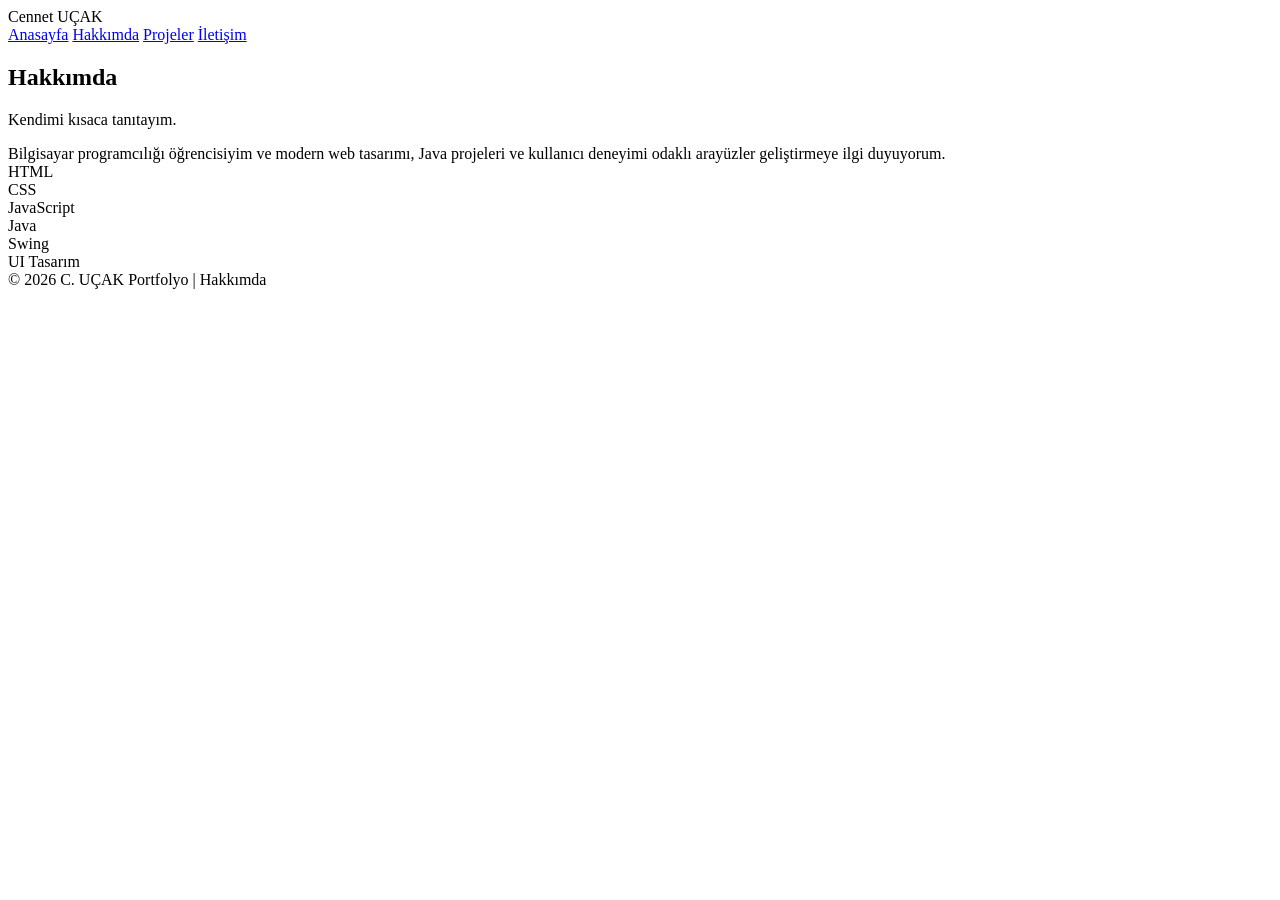
==== pages/about.html @ 22bca2cb "Add about.html" ====
<!DOCTYPE html>
<html lang="tr">
<head>
  <meta charset="UTF-8">
  <meta name="viewport" content="width=device-width, initial-scale=1.0">
  <title>Portfolyo | Hakkımda</title>
  <link rel="stylesheet" href="style.css">
</head>
<body>
  <div id="particles"></div>

  <header>
    <div class="logo">Cennet UÇAK</div>
    <nav>
      <a href="index.html">Anasayfa</a>
      <a href="about.html" class="active">Hakkımda</a>
      <a href="projects.html">Projeler</a>
      <a href="contact.html">İletişim</a>
    </nav>
  </header>

  <section class="page-section">
    <div class="content-box">
      <h2 class="section-title">Hakkımda</h2>
      <p class="section-subtitle">Kendimi kısaca tanıtayım.</p>

      <div class="about-text">
        Bilgisayar programcılığı öğrencisiyim ve modern web tasarımı,
        Java projeleri ve kullanıcı deneyimi odaklı arayüzler geliştirmeye ilgi duyuyorum.
      </div>

      <div class="skills">
        <div class="skill">HTML</div>
        <div class="skill">CSS</div>
        <div class="skill">JavaScript</div>
        <div class="skill">Java</div>
        <div class="skill">Swing</div>
        <div class="skill">UI Tasarım</div>
      </div>
    </div>
  </section>

  <footer>© 2026 C. UÇAK Portfolyo | Hakkımda</footer>

  <script src="anim.js"></script>
</body>
</html>
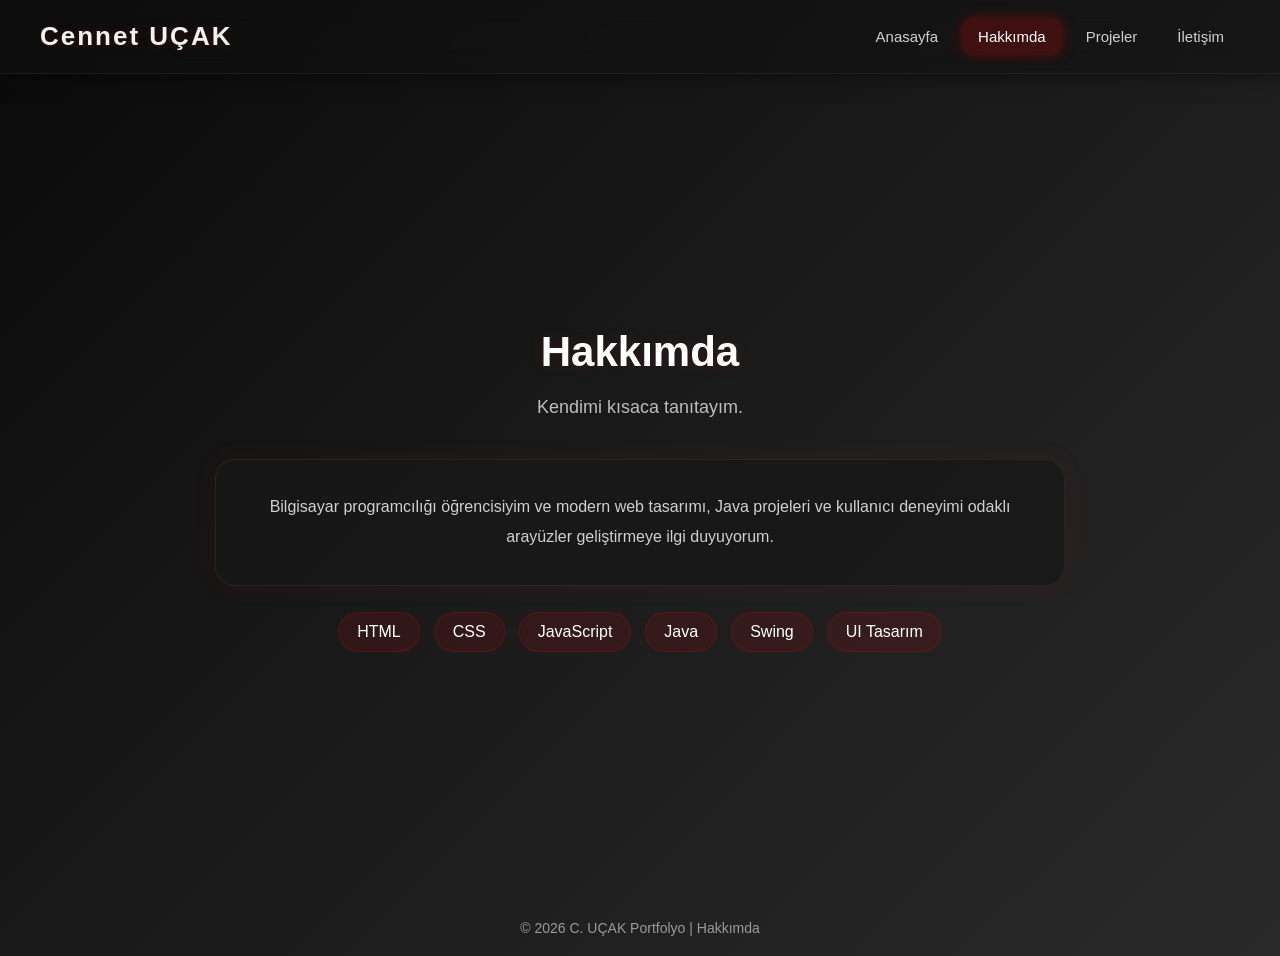
==== commit ea827ce8: "Update about.html" ====
--- a/pages/about.html
+++ b/pages/about.html
@@ -4,7 +4,7 @@
   <meta charset="UTF-8">
   <meta name="viewport" content="width=device-width, initial-scale=1.0">
   <title>Portfolyo | Hakkımda</title>
-  <link rel="stylesheet" href="style.css">
+  <link rel="stylesheet" href="../assest/style.css">
 </head>
 <body>
   <div id="particles"></div>
@@ -12,7 +12,7 @@
   <header>
     <div class="logo">Cennet UÇAK</div>
     <nav>
-      <a href="index.html">Anasayfa</a>
+      <a href="../index.html">Anasayfa</a>
       <a href="about.html" class="active">Hakkımda</a>
       <a href="projects.html">Projeler</a>
       <a href="contact.html">İletişim</a>
@@ -42,6 +42,6 @@
 
   <footer>© 2026 C. UÇAK Portfolyo | Hakkımda</footer>
 
-  <script src="anim.js"></script>
+<script src="../assest/anim.js"></script>
 </body>
 </html>
--- a/assest/style.css
+++ b/assest/style.css
@@ -0,0 +1,372 @@
+* {
+  margin: 0;
+  padding: 0;
+  box-sizing: border-box;
+  font-family: Arial, sans-serif;
+}
+
+html {
+  scroll-behavior: smooth;
+}
+
+body {
+  background: linear-gradient(135deg, #0a0a0a, #1b1b1b, #2a2a2a);
+  color: white;
+  overflow-x: hidden;
+  min-height: 100vh;
+  position: relative;
+}
+
+#particles {
+  position: fixed;
+  top: 0;
+  left: 0;
+  width: 100%;
+  height: 100%;
+  z-index: -1;
+  overflow: hidden;
+}
+
+.particle {
+  position: absolute;
+  bottom: -20px;
+  width: 6px;
+  height: 6px;
+  background: rgba(255, 0, 0, 0.18);
+  border-radius: 50%;
+  animation: floatUp linear infinite;
+  box-shadow: 0 0 10px rgba(255, 0, 0, 0.25);
+}
+
+@keyframes floatUp {
+  from {
+    transform: translateY(0) scale(1);
+    opacity: 0.2;
+  }
+  20% {
+    opacity: 0.7;
+  }
+  to {
+    transform: translateY(-110vh) scale(1.4);
+    opacity: 0;
+  }
+}
+
+header {
+  display: flex;
+  justify-content: space-between;
+  align-items: center;
+  padding: 18px 40px;
+  position: fixed;
+  top: 0;
+  width: 100%;
+  z-index: 1000;
+  background: rgba(17, 17, 17, 0.55);
+  backdrop-filter: blur(12px);
+  -webkit-backdrop-filter: blur(12px);
+  border-bottom: 1px solid rgba(255, 255, 255, 0.06);
+  box-shadow: 0 0 20px rgba(0, 0, 0, 0.55);
+}
+
+.logo {
+  font-size: 26px;
+  font-weight: bold;
+  letter-spacing: 2px;
+  color: #f2f2f2;
+  text-shadow: 0 0 12px rgba(255, 0, 0, 0.18);
+}
+
+nav {
+  display: flex;
+  flex-wrap: wrap;
+  gap: 8px;
+}
+
+nav a {
+  color: #d0d0d0;
+  text-decoration: none;
+  padding: 10px 16px;
+  border-radius: 10px;
+  transition: 0.3s;
+  font-size: 15px;
+}
+
+nav a:hover {
+  color: white;
+  background: rgba(255, 0, 0, 0.12);
+  box-shadow: 0 0 12px rgba(255, 0, 0, 0.18);
+}
+
+nav a.active {
+  color: white;
+  background: rgba(255, 0, 0, 0.18);
+  box-shadow: 0 0 14px rgba(255, 0, 0, 0.28);
+}
+
+.page-section {
+  min-height: 100vh;
+  display: flex;
+  justify-content: center;
+  align-items: center;
+  padding: 120px 20px 40px;
+  text-align: center;
+}
+
+.content-box {
+  width: 100%;
+  max-width: 1100px;
+  animation: fadePage 0.9s ease;
+}
+
+@keyframes fadePage {
+  from {
+    opacity: 0;
+    transform: translateY(35px);
+  }
+  to {
+    opacity: 1;
+    transform: translateY(0);
+  }
+}
+
+.hero-title {
+  font-size: 58px;
+  margin-bottom: 18px;
+  line-height: 1.1;
+  text-shadow: 0 0 20px rgba(255, 0, 0, 0.12);
+}
+
+.hero-title span {
+  color: #ff3b3b;
+}
+
+.typing-text {
+  font-size: 22px;
+  color: #cfcfcf;
+  min-height: 34px;
+  margin-bottom: 26px;
+}
+
+.hero-desc {
+  color: #b7b7b7;
+  font-size: 18px;
+  max-width: 700px;
+  margin: 0 auto 30px;
+  line-height: 1.7;
+}
+
+.hero-buttons {
+  display: flex;
+  justify-content: center;
+  gap: 16px;
+  flex-wrap: wrap;
+}
+
+.btn {
+  display: inline-block;
+  padding: 14px 28px;
+  text-decoration: none;
+  border-radius: 12px;
+  border: none;
+  cursor: pointer;
+  font-size: 15px;
+  transition: 0.3s;
+}
+
+.btn-primary {
+  background: #b30000;
+  color: white;
+  box-shadow: 0 0 15px rgba(255, 0, 0, 0.25);
+}
+
+.btn-primary:hover {
+  transform: scale(1.08);
+  background: #e00000;
+  box-shadow: 0 0 22px rgba(255, 0, 0, 0.5);
+}
+
+.btn-secondary {
+  background: rgba(255, 255, 255, 0.06);
+  color: white;
+  border: 1px solid rgba(255,255,255,0.12);
+}
+
+.btn-secondary:hover {
+  transform: scale(1.08);
+  background: rgba(255, 0, 0, 0.12);
+  box-shadow: 0 0 18px rgba(255, 0, 0, 0.25);
+}
+
+.section-title {
+  font-size: 42px;
+  margin-bottom: 16px;
+  text-shadow: 0 0 15px rgba(255,0,0,0.12);
+}
+
+.section-subtitle {
+  color: #bdbdbd;
+  font-size: 18px;
+  margin-bottom: 36px;
+  line-height: 1.7;
+}
+
+.card-grid {
+  display: grid;
+  grid-template-columns: repeat(auto-fit, minmax(260px, 1fr));
+  gap: 24px;
+  margin-top: 20px;
+}
+
+.card {
+  background: rgba(28, 28, 28, 0.9);
+  padding: 28px 22px;
+  border-radius: 18px;
+  box-shadow: 0 0 20px rgba(255, 255, 255, 0.04);
+  border: 1px solid rgba(255,255,255,0.05);
+  transition: 0.35s;
+}
+
+.card:hover {
+  transform: translateY(-10px) scale(1.03);
+  box-shadow: 0 0 28px rgba(255, 0, 0, 0.22);
+  border-color: rgba(255, 0, 0, 0.18);
+}
+
+.card h3 {
+  margin-bottom: 14px;
+  color: #ffffff;
+  font-size: 22px;
+}
+
+.card p {
+  color: #c3c3c3;
+  line-height: 1.7;
+  margin-bottom: 16px;
+}
+
+.about-text {
+  max-width: 850px;
+  margin: 0 auto;
+  background: rgba(25, 25, 25, 0.88);
+  border: 1px solid rgba(255,255,255,0.06);
+  border-radius: 20px;
+  padding: 32px;
+  line-height: 1.9;
+  color: #d0d0d0;
+  box-shadow: 0 0 25px rgba(255,0,0,0.08);
+}
+
+.skills {
+  display: flex;
+  flex-wrap: wrap;
+  justify-content: center;
+  gap: 14px;
+  margin-top: 26px;
+}
+
+.skill {
+  padding: 10px 18px;
+  border-radius: 999px;
+  background: rgba(255, 0, 0, 0.1);
+  border: 1px solid rgba(255, 0, 0, 0.2);
+  color: #fff;
+  transition: 0.3s;
+}
+
+.skill:hover {
+  transform: scale(1.08);
+  box-shadow: 0 0 16px rgba(255,0,0,0.22);
+}
+
+.project-links {
+  display: flex;
+  gap: 12px;
+  flex-wrap: wrap;
+  justify-content: center;
+}
+
+.contact-form {
+  max-width: 600px;
+  margin: 0 auto;
+  background: rgba(22, 22, 22, 0.9);
+  padding: 30px;
+  border-radius: 20px;
+  box-shadow: 0 0 30px rgba(255, 0, 0, 0.08);
+  border: 1px solid rgba(255,255,255,0.06);
+}
+
+.form-group {
+  margin-bottom: 18px;
+  text-align: left;
+}
+
+.form-group label {
+  display: block;
+  margin-bottom: 8px;
+  color: #d7d7d7;
+  font-size: 15px;
+}
+
+input,
+textarea {
+  width: 100%;
+  padding: 14px 16px;
+  border-radius: 12px;
+  border: 1px solid #444;
+  background: #141414;
+  color: white;
+  outline: none;
+  transition: 0.3s;
+  font-size: 15px;
+}
+
+textarea {
+  min-height: 140px;
+  resize: vertical;
+}
+
+input:hover,
+textarea:hover {
+  transform: scale(1.03);
+  border-color: #ff4d4d;
+  box-shadow: 0 0 12px rgba(255, 77, 77, 0.35);
+}
+
+input:focus,
+textarea:focus {
+  transform: scale(1.04);
+  border-color: #ff1a1a;
+  box-shadow: 0 0 20px rgba(255, 0, 0, 0.65);
+  background: #101010;
+}
+
+footer {
+  text-align: center;
+  padding: 20px;
+  color: #9a9a9a;
+  font-size: 14px;
+}
+
+@media (max-width: 768px) {
+  header {
+    flex-direction: column;
+    gap: 12px;
+    padding: 16px 18px;
+  }
+
+  .hero-title {
+    font-size: 40px;
+  }
+
+  .typing-text {
+    font-size: 18px;
+  }
+
+  .section-title {
+    font-size: 32px;
+  }
+
+  nav {
+    justify-content: center;
+  }
+}
